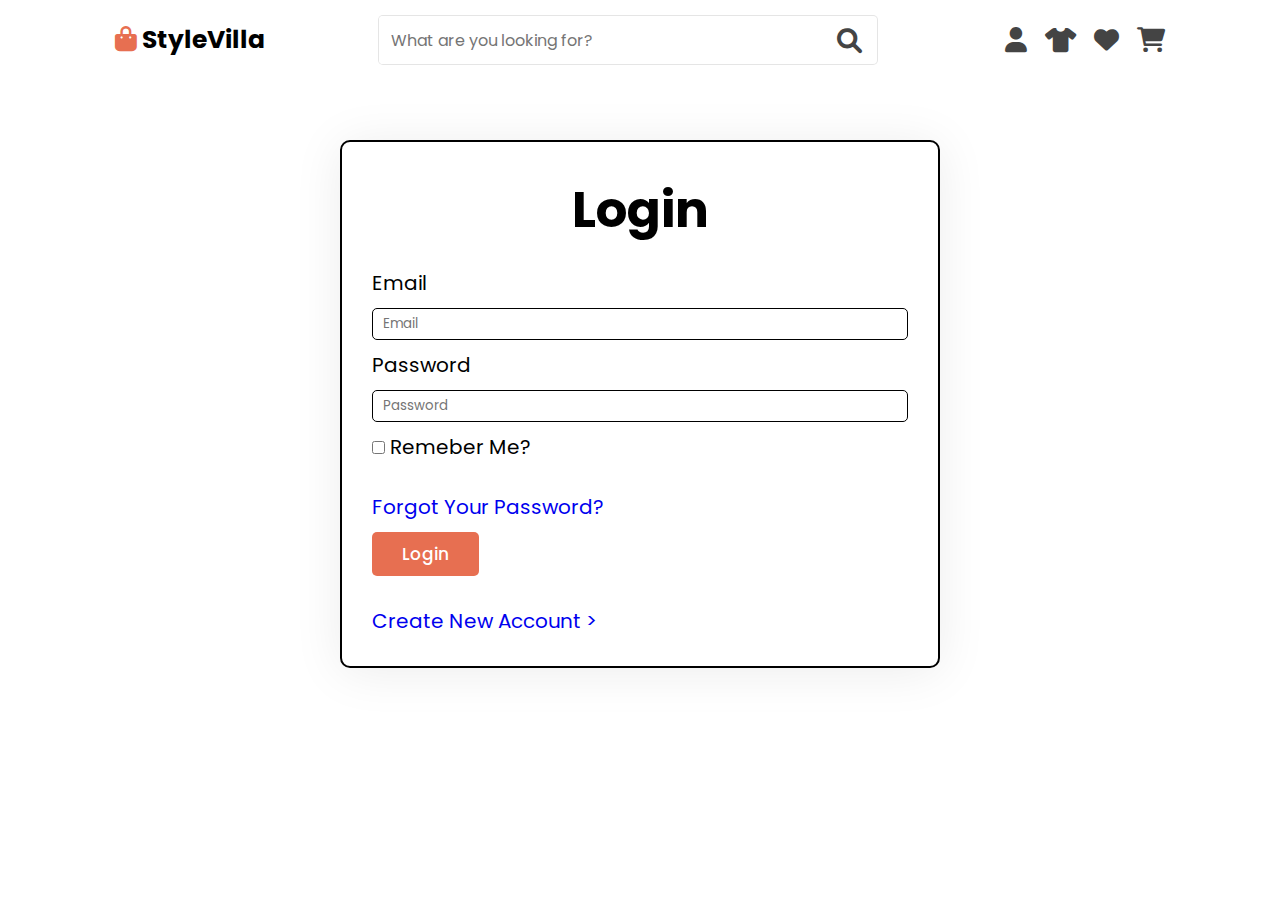
==== login.html @ 239369d4 "docs: added login and signup form" ====
<!DOCTYPE html>
<html lang="en">
  <head>
    <meta charset="UTF-8" />
    <meta http-equiv="X-UA-Compatible" content="IE=edge" />
    <meta name="viewport" content="width=device-width, initial-scale=1.0" />
    <link rel="stylesheet" href="https://uiplugin.netlify.app/src.css" />
    <link
      rel="stylesheet"
      href="https://cdnjs.cloudflare.com/ajax/libs/font-awesome/6.0.0/css/all.min.css"
    />
    <link rel="stylesheet" href="https://uiplugin.netlify.app/src.css" />
    <link rel="stylesheet" href="style.css" />
    <title>User Login</title>
  </head>
  <body>
    <header class="header">
      <div class="header-1">
        <a href="index.html" class="logo">
          <i class="fa-solid fa-bag-shopping"></i> StyleVilla
        </a>
        <form action="" class="search-form">
          <input
            type="search"
            name=""
            placeholder="What are you looking for?"
            id="search-box"
          />
          <label for="search-box" class="fas fa-search"></label>
        </form>

        <div class="icons">
          <div id="search-btn" class="fas fa-search"></div>
          <a href="login.html" class="fas fa-user"></a>
          <a href="product.html" class="fa-solid fa-shirt"></a>
          <a href="wishlist.html" class="fas fa-heart"></a>
          <a href="cart.html" class="fas fa-shopping-cart"></a>
        </div>
      </div>
    </header>

    <!-- login form -->
    <form class="form-container">
      <h1 class="title">Login</h1>
      <div class="input">
        <label>Email</label>
        <input type="input" placeholder="Email" />
      </div>

      <div class="input">
        <label>Password</label>
        <input type="password" placeholder="Password" />
      </div>

      <div class="input-remember">
        <label
          ><input type="checkbox" /> Remeber me? <br /><br />
          <a href="#">Forgot your Password?</a></label
        >
      </div>

      <div class="hero-btns">
        <button class="btn">Login</button>
      </div>
      <br />
      <div class="create">
        <a href="signup.html">Create New Account ></a>
      </div>
    </form>
  </body>
</html>
---- style.css ----
@import url("https://fonts.googleapis.com/css2?family=Poppins:wght@100;300;400;500;600&display=swap");

:root {
  --green: #27ae60;
  --dark-color: #219150;
  --black: #444;
  --light-color: #666;
  --border: 0.1rem solid rgba(0, 0, 0, 0.1);
  --border-hover: 0.1rem solid var(--black);
  --box-shadow: 0 0.5rem 1rem rgba(0, 0, 0, 0.1);
  --body-bg: #f8edeb;
  --border-color: #9a9a9a;
  --bg-color: #ffffff;
  --font-color: #9a9a9a;
  --btn-color: #3b82f6;
  --default-color: #000000;
  --pink: #e76f51;
}

* {
  font-family: "Poppins", sans-serif;
  margin: 0;
  padding: 0;
  box-sizing: border-box;
  outline: none;
  border: none;
  text-decoration: none;
  text-transform: capitalize;
  transition: all 0.2s linear;
  transition: width none;
}

html {
  font-size: 62.5%;
  overflow-x: hidden;
  scroll-padding-top: 5rem;
  scroll-behavior: smooth;
}

html::-webkit-scrollbar {
  width: 1rem;
}

html::-webkit-scrollbar-track {
  background: transparent;
}

html::-webkit-scrollbar-thumb {
  background: var(--black);
}

section {
  padding: 3rem 9%;
}

.heading {
  text-align: center;
  margin-bottom: 2rem;
  position: relative;
}

.heading::before {
  content: "";
  position: absolute;
  top: 50%;
  left: 0;
  transform: translateY(-50%);
  width: 100%;
  height: 0.01rem;
  background: rgba(0, 0, 0, 0.1);
  z-index: -1;
}

.heading span {
  font-size: 3rem;
  padding: 0.5rem 2rem;
  color: var(--black);
  border: var(--border);
}

.btn {
  margin-top: 1rem;
  display: inline-block;
  padding: 0.9rem 3rem;
  border-radius: 0.5rem;
  color: #fff;
  background: var(--pink);
  font-size: 1.7rem;
  cursor: pointer;
  font-weight: 500;
}

.btn:hover {
  background: var(--pink);
}

.header .header-1 {
  background: #fff;
  padding: 1.5rem 9%;
  display: flex;
  align-items: center;
  justify-content: space-between;
}

.header .header-1 .logo {
  font-size: 2.5rem;
  font-weight: bolder;
  color: var(--default-color);
}

.header .header-1 .logo i {
  color: var(--pink);
}

.header .header-1 .search-form {
  width: 50rem;
  height: 5rem;
  border: var(--border);
  overflow: hidden;
  background: #fff;
  display: flex;
  align-items: center;
  border-radius: 0.5rem;
}

.header .header-1 .search-form input {
  font-size: 1.6rem;
  padding: 0 1.2rem;
  height: 100%;
  width: 100%;
  text-transform: none;
  color: var(--black);
}

.header .header-1 .search-form label {
  font-size: 2.5rem;
  padding-right: 1.5rem;
  color: var(--black);
  cursor: pointer;
}

.header .header-1 .search-form label:hover {
  color: var(--pink);
}

.header .header-1 .icons div,
.header .header-1 .icons a {
  font-size: 2.5rem;
  margin-left: 1.5rem;
  color: var(--black);
  cursor: pointer;
}

.header .header-1 .icons div:hover,
.header .header-1 .icons a:hover {
  color: var(--pink);
}

#search-btn {
  display: none;
}

.header {
  background: var(--pink);
}

.header .navbar {
  text-align: center;
}

.header .navbar a {
  color: #fff;
  display: inline-block;
  padding: 1.2rem;
  font-size: 1.7rem;
}

.header .navbar a:hover {
  background: var(--dark-color);
}

.header {
  position: fixed;
  top: 0;
  left: 0;
  right: 0;
  z-index: 1000;
}

.arrival {
  margin-top: 5rem;
}
.arrival .box-container {
  display: flex;
  align-items: center;
  justify-content: center;
  flex-wrap: wrap;
  padding: 2rem 0;
  width: 85%;
  margin: 2rem auto;
}

.arrival .box-container .box {
  flex: 1 1 20rem;
  border: 0.1rem solid rgba(0, 0, 0, 0.3);
  overflow: hidden;
  position: relative;
  margin: 1rem 2rem;
}

.arrival .box-container .box .image {
  height: auto;
  padding: 2rem;
  text-align: center;
  background: #fff;
}

.arrival .box-container .box .image img {
  max-width: 100%;
  height: auto;
}

.arrival .small-txt {
  background-color: var(--bg-color);
  color: var(--font-color);
  font-size: 1rem;
  padding: 5px 10px;
  position: absolute;
  left: 0;
  bottom: 4.3rem;
  width: 100%;
  text-align: center;
}

.feature .row {
  display: flex;
  align-items: center;
  justify-content: center;
  flex-wrap: wrap;
  padding: 2rem 0;
  margin: 1rem auto;
  width: 95%;
}

.feature .image-container {
  display: flex;
  align-items: center;
  justify-content: center;
  flex-flow: column wrap;
  padding: 2rem 0;
  margin: 1rem auto;
}

.feature .banner-img {
  max-width: 100%;
  height: auto;
  border: 0.1rem solid rgba(0, 0, 0, 0.3);
  box-shadow: 0px 4px 50px rgba(0, 0, 0, 0.1);
}

.deal {
  min-height: 60vh;
}

.deal .box-container {
  display: flex;
  align-items: center;
  justify-content: center;
  flex-wrap: wrap;
}

.deal .box-container .box {
  flex: 1 1 40rem;
  height: 25rem;
  margin: 2rem;
  border-radius: 1rem;
  overflow: hidden;
  position: relative;
  box-shadow: 0 0.3rem 0.5rem rgba(0, 0, 0, 0.3);
}

.deal .box-container .box img {
  height: 100%;
  width: 100%;
  object-fit: cover;
}

.deal .box-container .box .content {
  position: absolute;
  top: 55%;
  left: 3rem;
  transform: translateY(-50%);
}

.deal .box-container .box .content h3 {
  font-size: 3.5rem;
  color: #fff;
  text-shadow: 0 0.3rem 0.5rem rgba(0, 0, 0, 0.3);
}

.deal .box-container .box .content p {
  font-size: 2rem;
  color: #fff;
}

.deal .box-container .box .content .btn {
  margin: 1.4rem 0;
}

.form-container {
  width: 60rem;
  margin: 14rem auto;
  padding: 3rem;
  background-color: var(--bg-color);
  border: 0.2rem solid var(--default-color);
  box-shadow: 0px 4px 50px rgba(0, 0, 0, 0.08);
  border-radius: 10px;
  font-size: 2rem;
}

.form-container .title {
  text-align: center;
  padding-bottom: 2rem;
  font-size: 5rem;
  font-weight: 700;
}

.input input {
  width: 100%;
  padding: 0.5rem 1rem;
  margin: 1rem 0;
  border: 1px solid var(--default-color);
  border-radius: 5px;
  outline: none;
}

/* media queries  */

@media (max-width: 991px) {
  html {
    font-size: 55%;
  }

  .header .header-1 {
    padding: 2rem;
  }

  section {
    padding: 3rem 2rem;
  }
}

@media (max-width: 768px) {
  html {
    scroll-padding-top: 0;
  }

  body {
    padding-bottom: 6rem;
  }

  .bottom-navbar {
    display: block;
  }

  #search-btn {
    display: inline-block;
  }

  .header .header-1 {
    box-shadow: var(--box-shadow);
    position: relative;
  }

  .header .header-1 .search-form {
    position: absolute;
    top: -115%;
    right: 2rem;
    width: 90%;
    box-shadow: var(--box-shadow);
  }

  .header .header-1 .search-form.active {
    top: 115%;
  }
}

@media (max-width: 450px) {
  html {
    font-size: 50%;
  }

  .feature .image-container {
    overflow: hidden;
  }
  .banner-img {
    content: url(/image/herop.jpg);
  }

  .form-container {
    width: 40rem;
    margin: 14rem auto;
  }
}
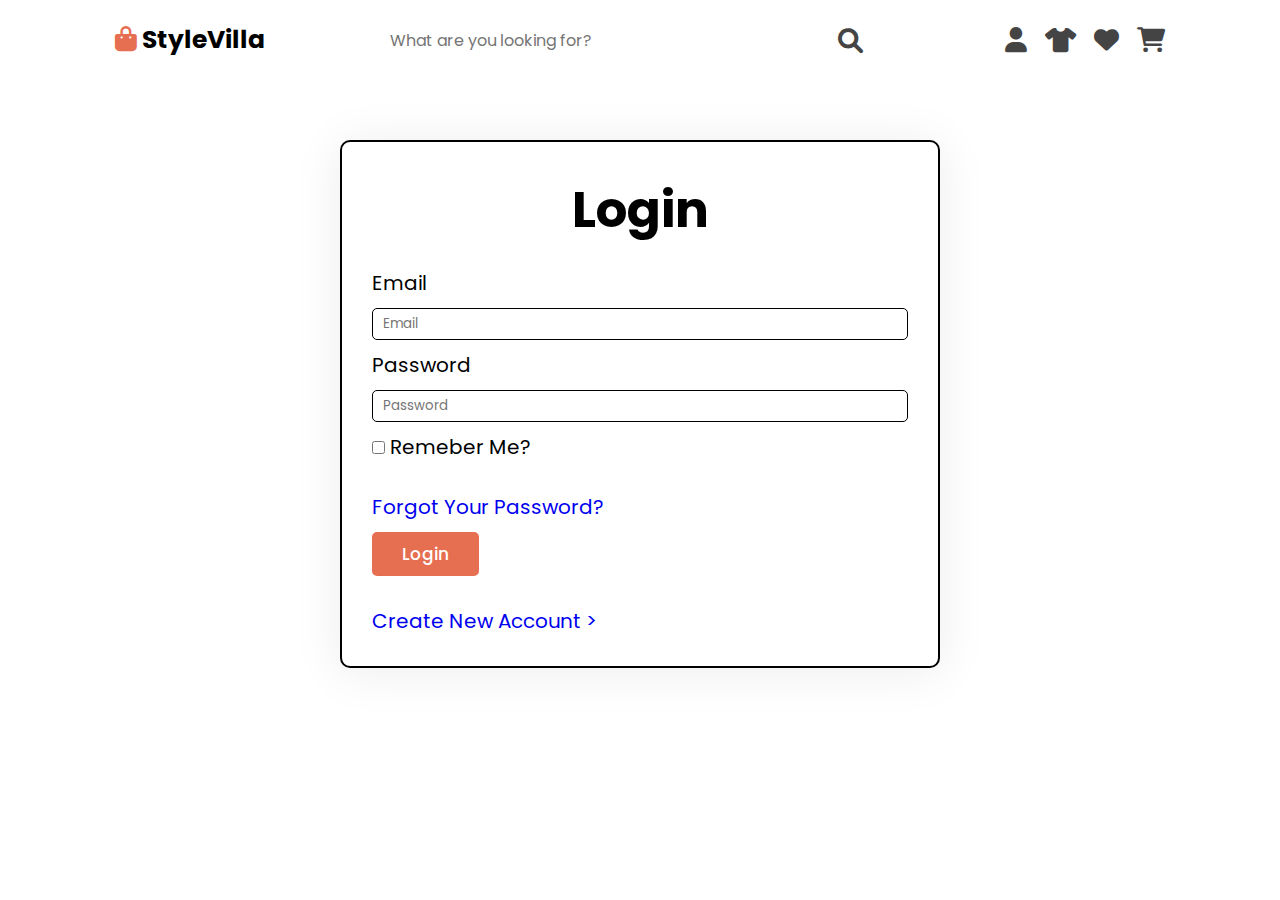
==== commit 5b13f11e: "feat: added name attribute" ====
--- a/login.html
+++ b/login.html
@@ -22,7 +22,7 @@
         <form action="" class="search-form">
           <input
             type="search"
-            name=""
+            name="searchbox"
             placeholder="What are you looking for?"
             id="search-box"
           />
--- a/style.css
+++ b/style.css
@@ -15,6 +15,7 @@
   --btn-color: #3b82f6;
   --default-color: #000000;
   --pink: #e76f51;
+  --border: rgba(0, 0, 0, 0.3);
 }
 
 * {
@@ -83,7 +84,7 @@
   display: inline-block;
   padding: 0.9rem 3rem;
   border-radius: 0.5rem;
-  color: #fff;
+  color: var(--bg-color);
   background: var(--pink);
   font-size: 1.7rem;
   cursor: pointer;
@@ -95,7 +96,7 @@
 }
 
 .header .header-1 {
-  background: #fff;
+  background: var(--bg-color);
   padding: 1.5rem 9%;
   display: flex;
   align-items: center;
@@ -117,7 +118,7 @@
   height: 5rem;
   border: var(--border);
   overflow: hidden;
-  background: #fff;
+  background: var(--bg-color);
   display: flex;
   align-items: center;
   border-radius: 0.5rem;
@@ -169,7 +170,7 @@
 }
 
 .header .navbar a {
-  color: #fff;
+  color: var(--bg-color);
   display: inline-block;
   padding: 1.2rem;
   font-size: 1.7rem;
@@ -202,7 +203,7 @@
 
 .arrival .box-container .box {
   flex: 1 1 20rem;
-  border: 0.1rem solid rgba(0, 0, 0, 0.3);
+  border: 0.1rem solid var(--border);
   overflow: hidden;
   position: relative;
   margin: 1rem 2rem;
@@ -212,7 +213,7 @@
   height: auto;
   padding: 2rem;
   text-align: center;
-  background: #fff;
+  background: var(--bg-color);
 }
 
 .arrival .box-container .box .image img {
@@ -254,7 +255,7 @@
 .feature .banner-img {
   max-width: 100%;
   height: auto;
-  border: 0.1rem solid rgba(0, 0, 0, 0.3);
+  border: 0.1rem solid var(--border);
   box-shadow: 0px 4px 50px rgba(0, 0, 0, 0.1);
 }
 
@@ -294,13 +295,13 @@
 
 .deal .box-container .box .content h3 {
   font-size: 3.5rem;
-  color: #fff;
+  color: var(--bg-color);
   text-shadow: 0 0.3rem 0.5rem rgba(0, 0, 0, 0.3);
 }
 
 .deal .box-container .box .content p {
   font-size: 2rem;
-  color: #fff;
+  color: var(--bg-color);
 }
 
 .deal .box-container .box .content .btn {
